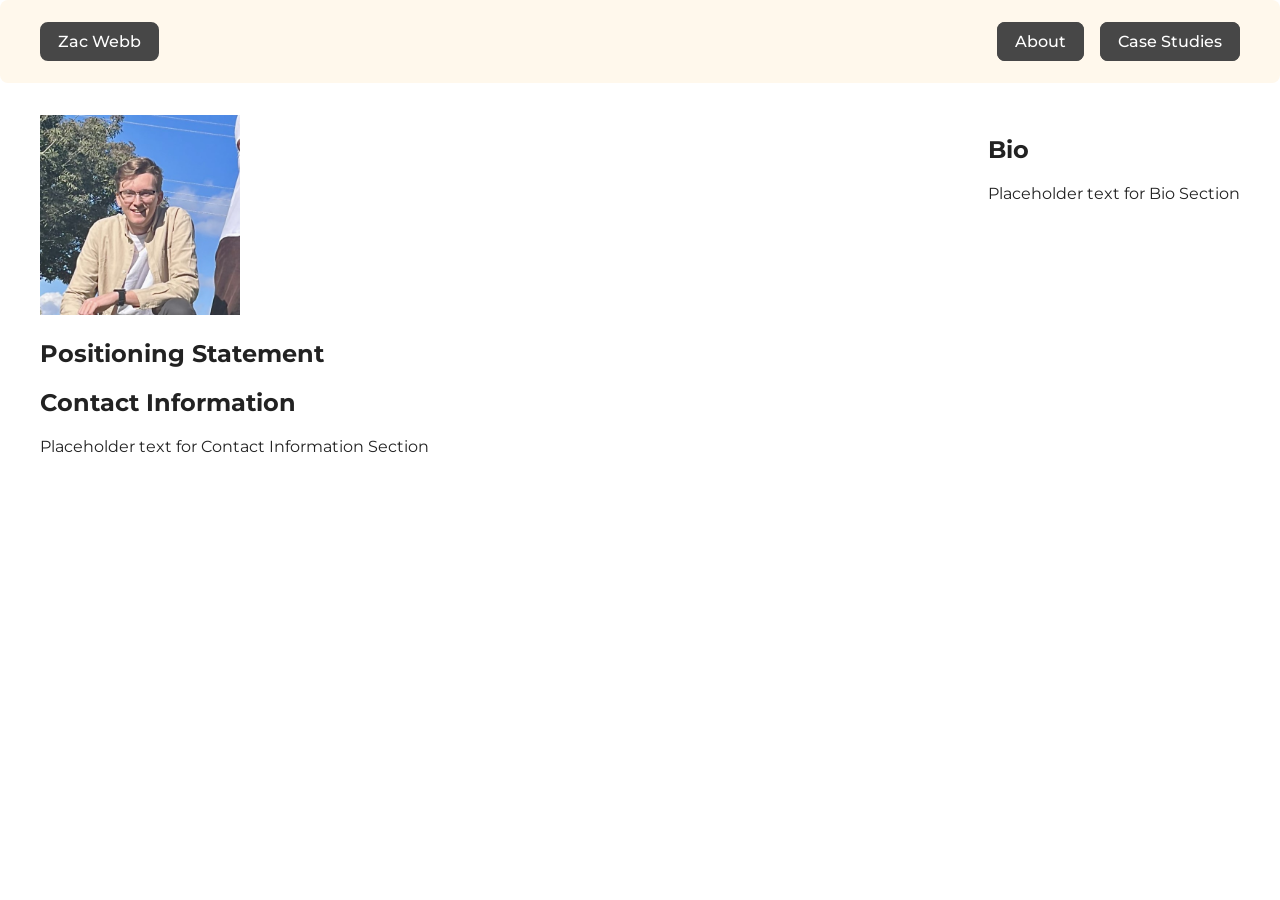
==== index.html @ 7fe9c684 "Initial Commit" ====
<!DOCTYPE html>
<html lang="en">
    <head>
        <title>Frozen Yogurt</title>
        <meta charset="UTF-8">

        <link rel="stylesheet" href="styles.css">

        <link rel="preconnect" href="https://fonts.googleapis.com">
        <link rel="preconnect" href="https://fonts.gstatic.com" crossorigin>
        <link href="https://fonts.googleapis.com/css2?family=Montserrat:ital,wght@0,100..900;1,100..900&display=swap" rel="stylesheet">
        <!-- Source: Google Fonts, License: SIL Open Font License -->
    </head>
    <body>
        <header>
            <nav>
                <div class="container">
                    <a href="index.html">Zac Webb</a>
                    <ul class="nav-list">
                        <li><a href="#about">About</a></li>
                        <li><a href="#case-studies">Case Studies</a></li>    
                    </ul>
                </div>
            </nav>
        </header>
        <main>
            <body>
                <div class="container">
                    <section id="about" aria-labelledby="about-heading">
                        <div>
                            <img src="assets/hero-img.jpg" width="200" alt="Headshot of Zac Webb">
                        </div>
                        <div>
                            <h1>Bio</h1>
                            <p>Placeholder text for Bio Section</p>
                        </div>
                    </section>
                    <section id="positioning" aria-labelledby="positioning-heading">
                        <h1>Positioning Statement</h1>
                    </section>
                    <section>
                        <h1>Contact Information</h1>
                        <p>Placeholder text for Contact Information Section</p>
                    </section>
                </div>
            </body>
        </main>
---- styles.css ----
:root{
    --primary: #fff8ec;
    --secondary: #2eabff;
    --tertiary: #05517c;

    --font: #222222;
}

body{
    color: var(--font);
    font-family: "Montserrat", Arial, Helvetica, sans-serif;
    margin: 0;
}

.container{
    max-width: 1200px;
    margin: 0 auto;
}

nav{
    background-color: var(--primary);
    padding: 1rem;
    border-radius: 0.5rem;
    margin-bottom: 2rem;
}

nav div{
    display: flex;
    align-items: center;
    justify-content: space-between;
    font-weight: 500
}

nav ul{
    list-style: none;
    display: flex;
    gap: 1rem;
}

nav a{
    color: white;
    text-decoration: none;
    background-color: #474747;
    padding: 0.5rem 1rem;
    border-radius: 0.5rem;
    border: 2px solid #474747;
}

nav a:hover{
    background-color: transparent;
    color: var(--font);
}

#about{
    display: flex;
    width: 100%;
    justify-content: space-between;
    
}
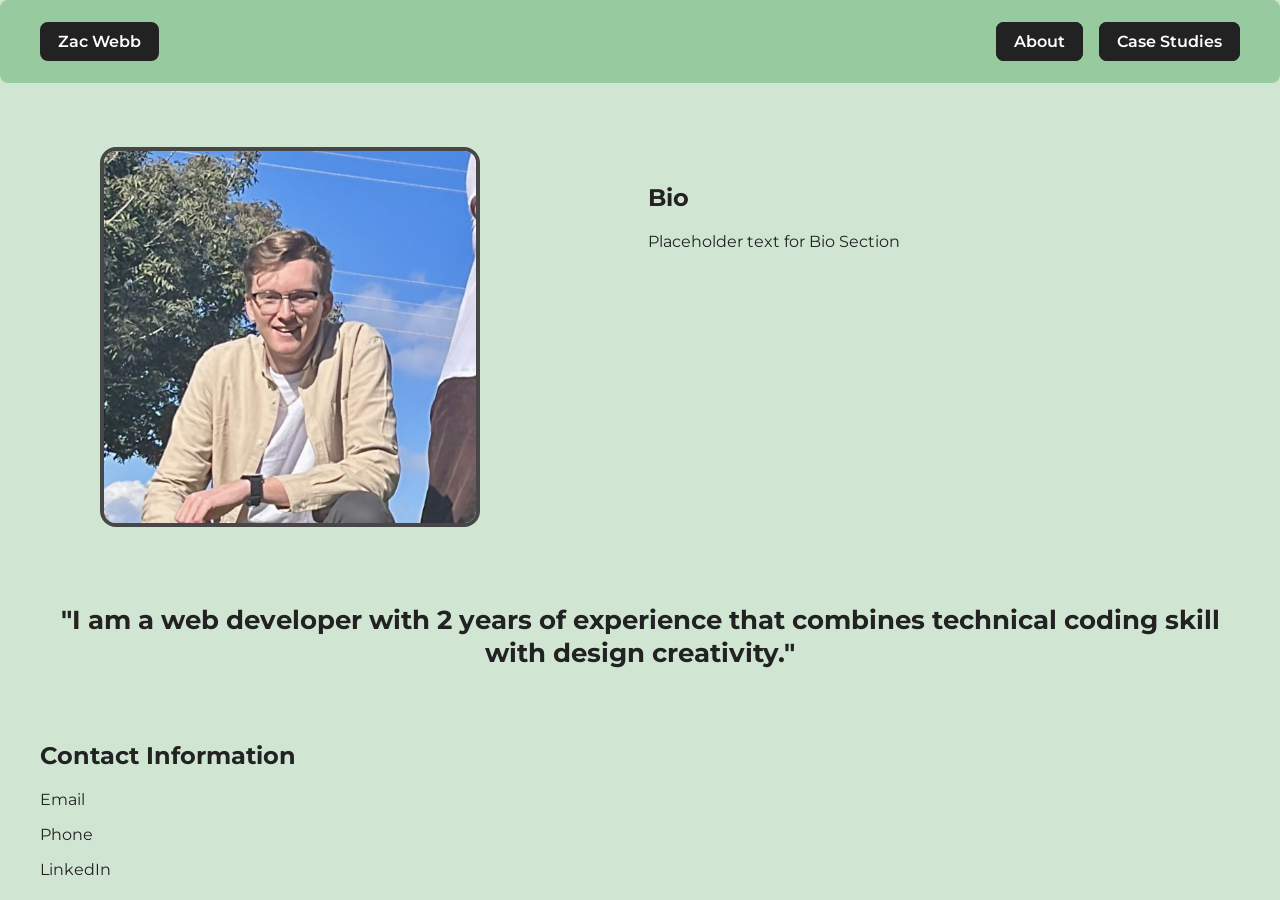
==== commit d793921b: "Added Case Studies Page" ====
--- a/index.html
+++ b/index.html
@@ -1,7 +1,7 @@
 <!DOCTYPE html>
 <html lang="en">
     <head>
-        <title>Frozen Yogurt</title>
+        <title>Zac Webb Portfolio</title>
         <meta charset="UTF-8">
 
         <link rel="stylesheet" href="styles.css">
@@ -18,7 +18,7 @@
                     <a href="index.html">Zac Webb</a>
                     <ul class="nav-list">
                         <li><a href="#about">About</a></li>
-                        <li><a href="#case-studies">Case Studies</a></li>    
+                        <li><a href="case.html">Case Studies</a></li>    
                     </ul>
                 </div>
             </nav>
@@ -28,19 +28,22 @@
                 <div class="container">
                     <section id="about" aria-labelledby="about-heading">
                         <div>
-                            <img src="assets/hero-img.jpg" width="200" alt="Headshot of Zac Webb">
+                            <img src="assets/hero-img.jpg" width="200" alt="Head-shot of Zac Webb">
                         </div>
-                        <div>
+                        <div id="bio">
                             <h1>Bio</h1>
                             <p>Placeholder text for Bio Section</p>
                         </div>
                     </section>
                     <section id="positioning" aria-labelledby="positioning-heading">
-                        <h1>Positioning Statement</h1>
+                        <h1>"I am a web developer with 2 years of experience that combines technical coding skill
+with design creativity."</h1>
                     </section>
-                    <section>
+                    <section id="contact">
                         <h1>Contact Information</h1>
-                        <p>Placeholder text for Contact Information Section</p>
+                        <p>Email</p>
+                        <p>Phone</p>
+                        <p>LinkedIn</p>
                     </section>
                 </div>
             </body>
--- a/styles.css
+++ b/styles.css
@@ -1,5 +1,5 @@
 :root{
-    --primary: #fff8ec;
+    --primary: #97ca9e;
     --secondary: #2eabff;
     --tertiary: #05517c;
 
@@ -10,6 +10,7 @@
     color: var(--font);
     font-family: "Montserrat", Arial, Helvetica, sans-serif;
     margin: 0;
+    background-color: #d0e6d3;
 }
 
 .container{
@@ -28,7 +29,7 @@
     display: flex;
     align-items: center;
     justify-content: space-between;
-    font-weight: 500
+    font-weight: 600
 }
 
 nav ul{
@@ -40,10 +41,11 @@
 nav a{
     color: white;
     text-decoration: none;
-    background-color: #474747;
+    background-color: var(--font);
     padding: 0.5rem 1rem;
     border-radius: 0.5rem;
-    border: 2px solid #474747;
+    border: 2px solid var(--font);
+    transition: all 0.2s ease;
 }
 
 nav a:hover{
@@ -53,7 +55,24 @@
 
 #about{
     display: flex;
-    width: 100%;
-    justify-content: space-between;
-    
-}+    margin: 4rem auto;
+    width: 90%;
+    justify-content: space-around;
+}
+
+#about img{
+    width: 70%;
+    border-radius: 1rem;
+    border: 4px solid #474747;
+}
+
+#bio{
+    width: 50%;
+    padding: 1rem;
+}
+
+#positioning{
+    text-align: center;
+    font-size: 1.1rem;
+    margin: 4.5rem auto;
+}
